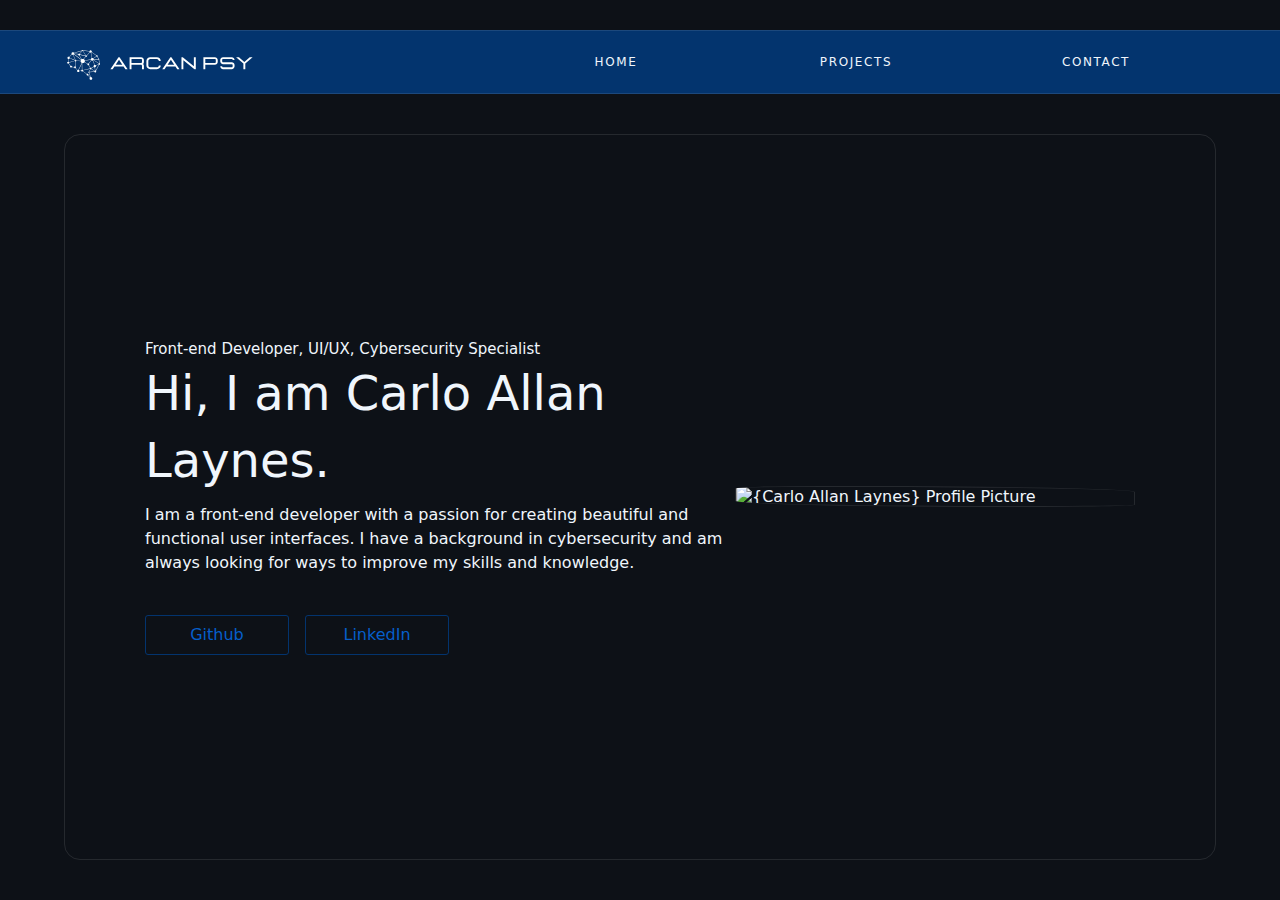
==== archive-1/index.html @ 4c1e8b34 "completed a new homepage" ====
<!DOCTYPE html>
<html lang="en">
   <head>
      <meta charset="UTF-8" />
      <meta name="viewport" content="width=device-width, initial-scale=1.0" />
      <title>ArcanDev</title>

      <!-- Favicon -->
      <link
         rel="icon"
         href="./../assets/icons/arcan-logo.svg"
         type="image/svg+xml"
      />

      <!-- Preload Image -->
      <link
         rel="preload"
         as="image"
         href="./../assets/images/laynes-img.svg"
         type="image/svg+xml"
      />

      <!-- Preload Fonts (Adjust type if needed) -->
      <!-- <link rel="preload" href="./styles/font.css" as="style" />
      <link
         rel="preload"
         href="./assets/fonts/"
         as="font"
         type="font/woff2"
         crossorigin="anonymous"
      /> -->

      <!-- Preload CSS for faster styling -->
      <!-- <link rel="preload" href="./styles/base.css" as="style" />
      <link
         rel="preload"
         href="./styles/style.css"
         as="style"
         onload="this.rel='stylesheet'"
      /> -->
      <!-- <noscript><link rel="stylesheet" href="./styles/style.css" /></noscript> -->

      <!-- Stylesheets (Non-preloaded) -->
      <link rel="stylesheet" href="./../styles/base.css" />
      <link rel="stylesheet" href="./../styles/font.css" />
      <link rel="stylesheet" href="./styles.css" />

   </head>
   <body>
      <header>
         <nav class="primary-nav" aria-label="Primary Navigation">
            <div class="logo">
               <img class="logo-img" src="./../assets/icons/arcanpsy-logo-white.svg" alt="Arcan Logo">
            </div>
            <ul class="nav-list" role="list">
               <li class="nav-item"><a class="nav-link is-active" href="#">HOME</a></li>
               <li class="nav-item"><a class="nav-link" href="./projects-page.html">PROJECTS</a></li>
               <li class="nav-item"><a class="nav-link" href="./contact-page.html">CONTACT</a></li>
            </ul>
         </nav>
      </header>
      <main>
         <div class="intro-section">
            <div class="profile-info">
               <p class="profile-title">
                  Front-end Developer, UI/UX, Cybersecurity Specialist
               </p>
               <p class="profile-name">
                  Hi, I am Carlo Allan Laynes.
               </p>
               <p class="profile-desc">
                  I am a front-end developer with a passion for creating beautiful and functional user interfaces. I have a background in cybersecurity and am always looking for ways to improve my skills and knowledge.
               </p>
               <div class="social-links">
                  <a class="btn github-link" href="https://github.com/arcpsy">Github</a>
                  <a class="btn linkedin-link" href="https://www.linkedin.com/in/carlo-allan-laynes-71b500248/">LinkedIn</a>
               </div>
            </div>
            <div class="profile-avatar">
               <img class="avatar" src="./../assets/images/laynes-img.svg" alt="{Carlo Allan Laynes} Profile Picture">
            </div>
         </div>
      </main>
      <footer>

      </footer>
   </body>
</html>
---- styles/base.css ----
*,
*::before,
*::after {
  box-sizing: border-box;
}

* {
  margin: 0;
  padding: 0;
  font: inherit;
  user-select: none; /* Prevents text selection */
  -webkit-user-select: none; /* Safari */
  -moz-user-select: none; /* Firefox */
  -ms-user-select: none; /* IE/Edge */
}

html {
  color-scheme: dark light;
  hanging-punctuation: first last;
}


body {
  min-height: 100svh;
  -webkit-font-smoothing: antialiased;
  -moz-osx-font-smoothing: grayscale;
  text-rendering: optimizeLegibility;
}

img,
picture,
svg,
video {
  display: block;
  max-width: 100%;
  pointer-events: none;
}

h1, h2, h3, h4, h5, h6 {
  text-wrap: balance;
}

p,
li,
figcaption {
  text-wrap: pretty;
  max-width: 65ch;
}


header, footer
main,
section, 
article {
  container-type: inline-size;
}

ul[role="list"],
ol[role="list"] {
  list-style: none;
  padding-left: 0;
}

a,
a:visited,
a:active {
  color: inherit;
  text-decoration: none;
}

body,
h1,
h2,
h3,
h4,
p,
figure,
blockquote,
dl,
dd {
  margin-block-end: 0;
}

#root, #__next {
   isolation: isolate;
}

p {
  line-height: 1.4;
}
---- styles/font.css ----
@font-face {
   font-family: "Inter";
   font-style: normal;
   font-weight: 100 900;
   font-display: swap;
   src: url(./../assets/fonts/Inter-VariableFont_opsz\wght.woff2)
      format("woff2-variations");
}

@font-face {
   font-family: "Inter";
   font-style: italic;
   font-weight: 100 900;
   font-display: swap;
   src: url(./../assets/fonts/Inter-Italic-VariableFont_opsz\wght.woff2)
      format("woff2-variations");
}

@font-face {
   font-family: "Terminal Grotesque";
   font-style: normal;
   font-weight: 400;
   font-display: swap;
   src: url(./../assets/fonts/TerminalGrotesque.woff2) format("woff2");
}

@font-face {
   font-family: "Terminal Grotesque Open";
   font-style: normal;
   font-weight: 400;
   font-display: swap;
   src: url(./../assets/fonts/TerminalGrotesqueOpen.woff2) format("woff2");
}

@font-face {
   font-family: "Doralice Regular";
   font-style: normal;
   font-weight: 400;
   font-display: swap;  
   src: url(./../assets/fonts/doralice-regular.otf) format("otf");
}

@font-face {
   font-family: "Molten Display";
   font-style: normal;
   font-weight: 400;
   font-display: swap;
   src: url(./../assets/fonts/Molten\ Display.otf) format("otf");
}

@font-face {
   font-family: "Bold Block";
   font-style: normal;
   font-weight: 400;
   font-display: swap;
   src: url(./../assets/fonts/Bold\ Block.ttf) format("truetype");
}
---- archive-1/styles.css ----
:root {
   --clr-background: hsl(216, 27.78%, 7.06%);
   --clr-text: hsl(210, 66.67%, 96.47%);
   --clr-primary: hsl(217.5, 80%, 1.96%);
   --clr-primary-1: hsl(212.52, 94.69%, 22.16%);
   --clr-accent: hsl(216, 19.23%, 10.2%);
   --clr-accent-1: hsl(212.62, 94.9%, 30.78%);
   --clr-accent-2: hsl(212.62, 94.9%, 40.78%);
   --clr-border: rgba(255, 255, 255, 0.1);

   --h-nav: 4rem;
   --pt-nav: 30px;
}

body {
   font-family: system-ui, -apple-system, BlinkMacSystemFont, "Segoe UI", Roboto,
      Oxygen, Ubuntu, Cantarell, "Open Sans", "Helvetica Neue", sans-serif;
   background-color: var(--clr-background);
   color: var(--clr-text);
}

.primary-nav {
   --px-nav: 4rem;

   background-color: var(--clr-primary-1);
   color: var(--clr-text);
   border-top: 1px solid var(--clr-border);
   border-bottom: 1px solid var(--clr-border);

   display: flex;
   justify-content: space-between;
   align-items: center;

   height: var(--h-nav);
   padding-inline: var(--px-nav);

   position: absolute;
   width: 100%;
   top: var(--pt-nav);
   z-index: 9999;
}

.nav-list {
   --w-navlist: 45rem;

   display: flex;
   align-items: center;

   width: var(--w-navlist);
   height: 100%;
}

.nav-item {
   --fs-navitem: 0.75rem;
   --ls-navitem: 0.1rem;
   --ls-navitem-hover: 0.8rem;

   display: flex;
   justify-content: center;
   align-items: center;

   font-size: var(--fs-navitem);
   font-weight: 500;

   height: 100%;
   flex: 1;

   letter-spacing: var(--ls-navitem);
   transition: letter-spacing 0.15s ease-in-out, glow 0.3s ease-in-out,
      background-color 0.1s ease-in-out;
   cursor: pointer;

   &:hover {
      background-color: var(--clr-accent-1);
      animation: glow 1.5s infinite alternate ease-in-out;
      letter-spacing: var(--ls-navitem-hover);
   }
}

.nav-link {
   height: 100%;
   width: 100%;

   display: flex;
   justify-content: center;
   align-items: center;
}

.logo {
   height: 2.5rem;

   display: flex;
   flex-direction: column;
   justify-content: flex-end;
   align-items: center;

   .logo-img {
      height: 2rem;
   }
}

main {
   --padding: calc(var(--h-nav) + var(--pt-nav));
   height: 100dvh;
   padding-top: var(--padding);

   display: flex;
   justify-content: center;
   align-items: center;
}

.intro-section {
   height: 90%;
   width: 90%;
   border: 1px solid var(--clr-border);
   border-radius: 1rem;
   overflow: hidden;

   display: flex;
   align-items: center;

   padding-inline: 5rem;
}

.profile-info {
   display: flex;
   flex-direction: column;
   justify-content: center;
   flex: 2;
   height: 100%;

   .profile-title {
      font-size: 15px;
   }
   .profile-name {
      font-size: 48px;
      font-weight: 500;
      padding-bottom: 0.5rem;
   }
   .profile-desc {
      font-size: 16px;
      line-height: 1.5;
      padding-bottom: 2.5rem;
   }
}

.profile-avatar {
   display: flex;
   justify-content: center;
   align-items: center;
   flex: 1;

   .avatar {
      width: 25rem;
      border: 1.5px solid var(--clr-border);
      border-radius: 30% 100% 40% / 15% 40% 15%;
   }
}

.social-links {
   display: flex;
   gap: 1rem;

   .btn {
      display: grid;
      place-items: center;
      width: 144px;
      height: 40px;
      border-radius: 3px;
      border: 1px solid var(--clr-primary-1);
      font-size: 18px;
      font-weight: 500;
      color: var(--clr-accent-2);
      font-size: 1rem;

      transition: background-color 0.10s ease-in-out, color 0.10s ease-in-out;

      &:hover {
         background-color: var(--clr-primary-1);
         color: var(--clr-text);
         animation: faint-glow 0.8s infinite alternate ease-in-out;
      }
   }
}

* {
   /* outline: 1px solid gray; */
}

/* Animation Classes */
@keyframes glow {
   0% {
      text-shadow: 0 0 5px rgba(255, 255, 255, 0.8),
         0 0 10px rgba(255, 255, 255, 0.6), 0 0 15px rgba(255, 255, 255, 0.4);
   }
   50% {
      text-shadow: 0 0 8px rgba(255, 255, 255, 1),
         0 0 16px rgba(255, 255, 255, 0.9), 0 0 24px rgba(255, 255, 255, 0.7);
   }
   100% {
      text-shadow: 0 0 5px rgba(255, 255, 255, 0.8),
         0 0 10px rgba(255, 255, 255, 0.6), 0 0 15px rgba(255, 255, 255, 0.4);
   }
}

.is-active {
   animation: glow 1.5s infinite alternate ease-in-out,
      letterSpacingAnim 0.3s forwards;
}

@keyframes faint-glow {
   0% {
      text-shadow: 
         0 0 1px rgba(255, 255, 255, 0.3),
         0 0 2px rgba(255, 255, 255, 0.2),
         0 0 3px rgba(255, 255, 255, 0.15);
   }
   50% {
      text-shadow: 
         0 0 2px rgba(255, 255, 255, 0.4),
         0 0 4px rgba(255, 255, 255, 0.3),
         0 0 5px rgba(255, 255, 255, 0.25);
   }
   100% {
      text-shadow: 
         0 0 1px rgba(255, 255, 255, 0.3),
         0 0 2px rgba(255, 255, 255, 0.2),
         0 0 3px rgba(255, 255, 255, 0.15);
   }
}

.faint-glow {
   animation: faint-glow 1.5s infinite alternate ease-in-out;
}

@keyframes letterSpacingAnim {
   0% {
      letter-spacing: 0.8rem;
   }
   100% {
      letter-spacing: 0.1rem;
   }
}
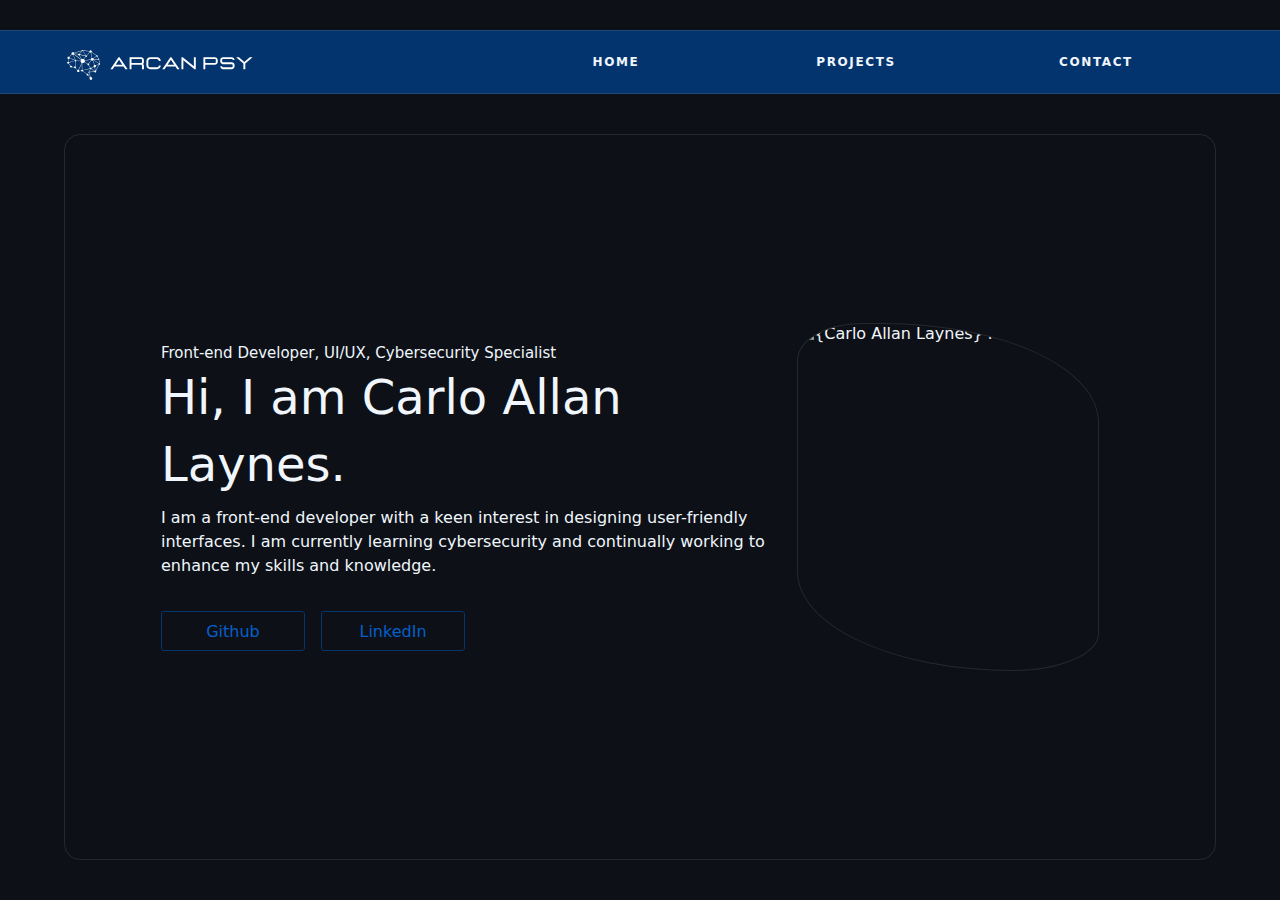
==== commit 3d8fcce7: "added grid for projects page" ====
--- a/archive-1/index.html
+++ b/archive-1/index.html
@@ -69,11 +69,11 @@
                   Hi, I am Carlo Allan Laynes.
                </p>
                <p class="profile-desc">
-                  I am a front-end developer with a passion for creating beautiful and functional user interfaces. I have a background in cybersecurity and am always looking for ways to improve my skills and knowledge.
-               </p>
+                  I am a front-end developer with a keen interest in designing user-friendly interfaces. I am currently learning cybersecurity and continually working to enhance my skills and knowledge.
+               </p>                
                <div class="social-links">
-                  <a class="btn github-link" href="https://github.com/arcpsy">Github</a>
-                  <a class="btn linkedin-link" href="https://www.linkedin.com/in/carlo-allan-laynes-71b500248/">LinkedIn</a>
+                  <a class="btn github-link" href="https://github.com/arcpsy" target="_blank">Github</a>
+                  <a class="btn linkedin-link" href="https://www.linkedin.com/in/carlo-allan-laynes-71b500248/" target="_blank">LinkedIn</a>
                </div>
             </div>
             <div class="profile-avatar">
--- a/archive-1/styles.css
+++ b/archive-1/styles.css
@@ -13,7 +13,7 @@
 }
 
 body {
-   font-family: system-ui, -apple-system, BlinkMacSystemFont, "Segoe UI", Roboto,
+   font-family: "Inter", system-ui, -apple-system, BlinkMacSystemFont, "Segoe UI", Roboto,
       Oxygen, Ubuntu, Cantarell, "Open Sans", "Helvetica Neue", sans-serif;
    background-color: var(--clr-background);
    color: var(--clr-text);
@@ -60,7 +60,7 @@
    align-items: center;
 
    font-size: var(--fs-navitem);
-   font-weight: 500;
+   font-weight: 700;
 
    height: 100%;
    flex: 1;
@@ -119,14 +119,14 @@
    display: flex;
    align-items: center;
 
-   padding-inline: 5rem;
+   padding-inline: 6rem;
 }
 
 .profile-info {
    display: flex;
    flex-direction: column;
    justify-content: center;
-   flex: 2;
+   flex: 1.8;
    height: 100%;
 
    .profile-title {
@@ -140,7 +140,7 @@
    .profile-desc {
       font-size: 16px;
       line-height: 1.5;
-      padding-bottom: 2.5rem;
+      padding-bottom: 2.1rem;
    }
 }
 
@@ -151,7 +151,7 @@
    flex: 1;
 
    .avatar {
-      width: 25rem;
+      height: 21.75rem;
       border: 1.5px solid var(--clr-border);
       border-radius: 30% 100% 40% / 15% 40% 15%;
    }
@@ -183,6 +183,18 @@
    }
 }
 
+.projects-container {
+   display: grid;
+   grid-template-columns: repeat(auto-fill, minmax(300px, 1fr));
+   gap: 1rem;
+   width: 90%;
+}
+
+.project-item {
+   height: 200px;
+   background-color: var(--clr-accent);
+}
+
 * {
    /* outline: 1px solid gray; */
 }
